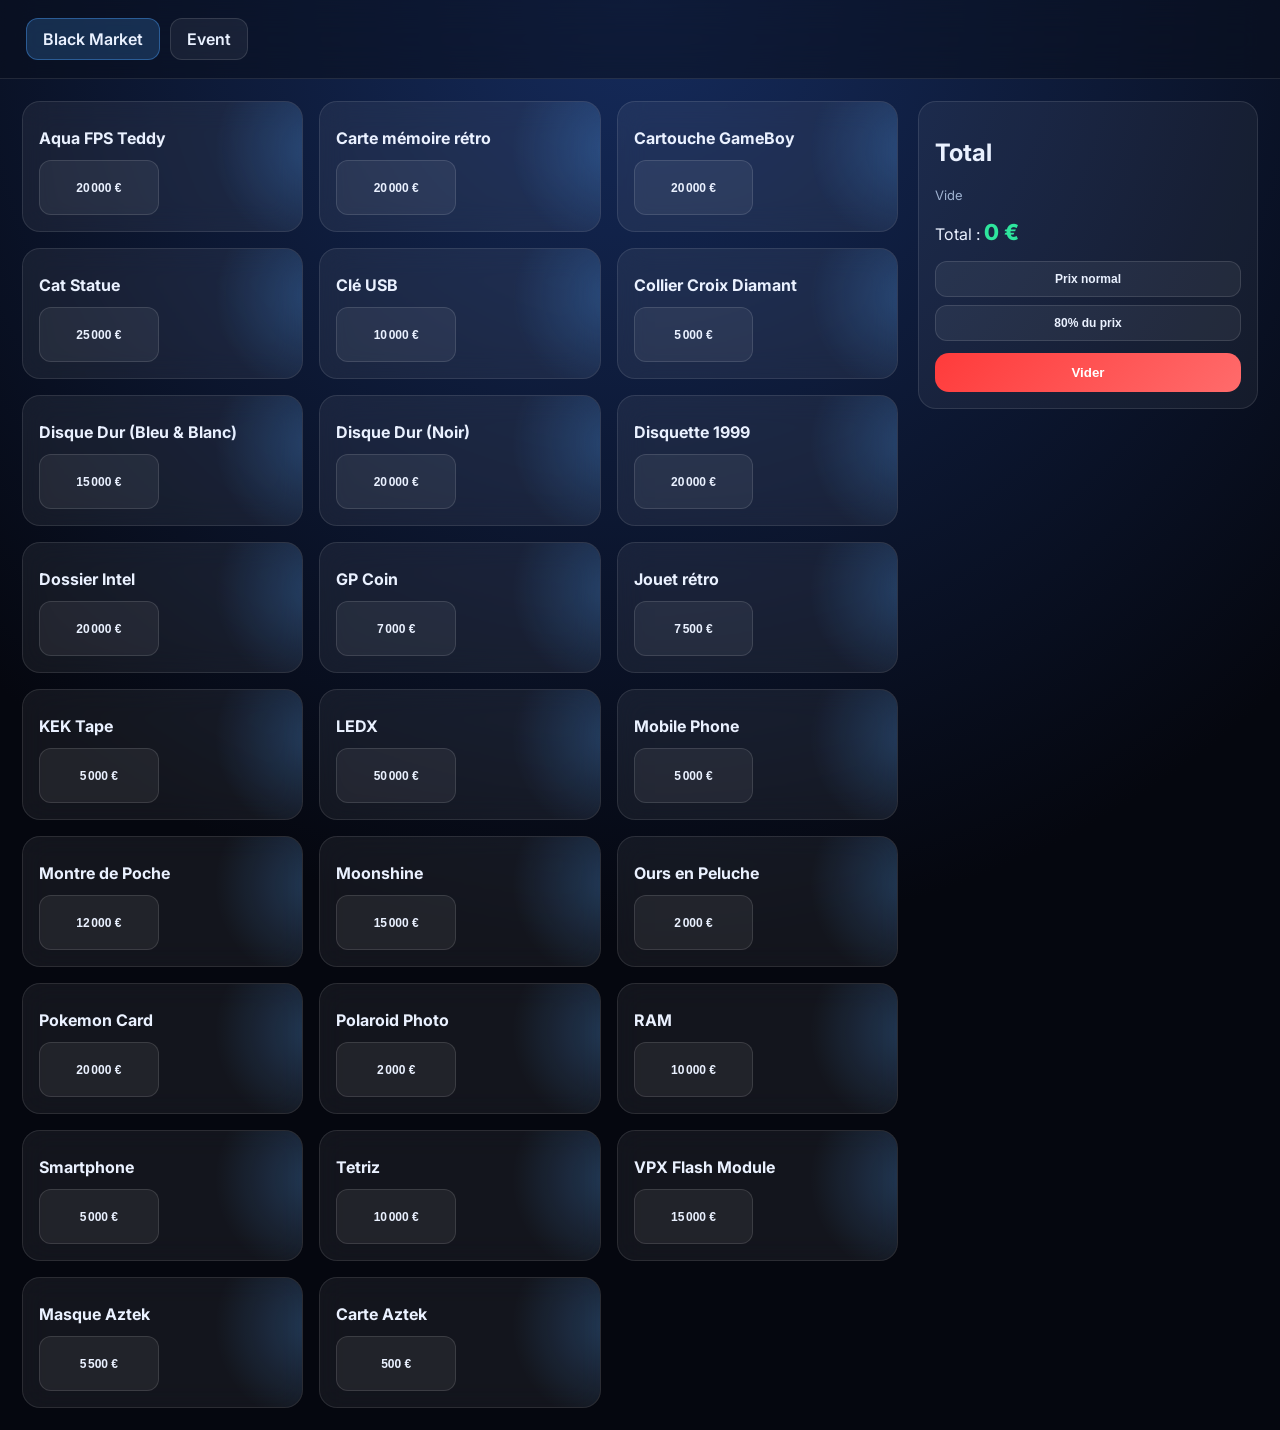
==== event.html @ 5f09e614 "maj event" ====
<!DOCTYPE html>
<html lang="fr">
<head>
<meta charset="UTF-8">
<meta name="viewport" content="width=device-width, initial-scale=1.0">
<title>Armes Black Market</title>

<style>
@import url('https://fonts.googleapis.com/css2?family=Inter:wght@400;600;700&display=swap');

:root{
  --bg1:#05070f;
  --bg2:#0b1430;
  --card:rgba(255,255,255,0.06);
  --stroke:rgba(255,255,255,0.10);
  --text:#eaf1ff;
  --muted:rgb(159, 178, 208);
  --accent:#4da3ff;
  --good:#2ee59d;
  --danger:#ff4d4d;
}

*{box-sizing:border-box}

body{
  margin:0;
  font-family:Inter, sans-serif;
  color:var(--text);
  background: radial-gradient(circle at top, #152b5c, #05070f 60%);
  min-height:100vh;
}

header{
  position:sticky;
  top:0;
  z-index:10;
  padding:18px 26px;
  backdrop-filter: blur(18px);
  background: rgba(10,15,30,0.55);
  border-bottom:1px solid var(--stroke);
  display:flex;
  justify-content:space-between;
  align-items:center;
}

header h1{font-size:20px;margin:0;letter-spacing:1px}

.wrap{
  display:grid;
  grid-template-columns:1fr 340px;
  gap:20px;
  padding:22px;
}

.toolbar{
  display:flex;
  gap:12px;
  margin-bottom:18px;
}

.nav{
  display:flex;
  gap:10px;
}

.nav-btn{
  text-decoration:none;
  padding:10px 16px;
  border-radius:12px;
  border:1px solid rgba(255,255,255,0.12);
  background:rgba(255,255,255,0.06);
  color:var(--text);
  font-weight:600;
  transition:0.2s;
}

.nav-btn:hover{
  background:rgba(255,255,255,0.12);
}

.nav-btn.active{
  background:rgba(77,163,255,0.20);
  border-color:rgba(77,163,255,0.4);
}

input,select{
  width:100%;
  padding:12px 14px;
  border-radius:14px;
  border:1px solid var(--stroke);
  background:rgba(255,255,255,0.05);
  color:var(--text);
  outline:none;
}

.grid{
  display:grid;
  grid-template-columns:repeat(auto-fill,minmax(260px,1fr));
  gap:16px;
}

.card{
  position:relative;
  padding:16px;
  border-radius:18px;
  background:var(--card);
  border:1px solid var(--stroke);
  backdrop-filter: blur(14px);
  transition:0.25s;
  overflow:hidden;
}

.card::before{
  content:"";
  position:absolute;
  top:-40%;
  right:-40%;
  width:200px;
  height:200px;
  background: radial-gradient(circle, rgba(77,163,255,0.25), transparent 70%);
  transform:rotate(25deg);
}

.card:hover{
  transform:translateY(-6px);
  border-color:rgba(77,163,255,0.4);
}

.card h3{margin:10px 0 6px;font-size:16px}

.tag{
  font-size:11px;
  padding:4px 10px;
  border-radius:999px;
  background:rgba(77,163,255,0.15);
  color:var(--accent);
  border:1px solid rgba(77,163,255,0.3);
}

.prices{
  display:grid;
  grid-template-columns:1fr 1fr;
  gap:8px;
  margin-top:12px;
}

.price-btn{
  display:flex;
  align-items:center;
  justify-content:center;
  text-align:center;
  font-size:15px;
  font-weight:700;
  min-height:55px;
}

.btn{
  padding:10px;
  border-radius:12px;
  border:1px solid rgba(255,255,255,0.12);
  background:rgba(255,255,255,0.06);
  color:var(--text);
  font-weight:600;
  font-size:12px;
  cursor:pointer;
}

aside{
  position:sticky;
  top:90px;
  padding:16px;
  border-radius:18px;
  background:rgba(255,255,255,0.05);
  border:1px solid var(--stroke);
  height:fit-content;
}

.row{
  display:flex;
  justify-content:space-between;
  padding:10px 0;
  border-bottom:1px solid rgba(255,255,255,0.08);
}

.small{color:var(--muted);font-size:13px}

.total{
  font-size:22px;
  font-weight:800;
  color:var(--good);
}

.danger{
  width:100%;
  margin-top:12px;
  padding:12px;
  border-radius:14px;
  border:none;
  background:linear-gradient(135deg,#ff3b3b,#ff6b6b);
  color:#fff;
  font-weight:700;
  cursor:pointer;
}

@media(max-width:900px){
  .wrap{grid-template-columns:1fr}
}
</style>
</head>

<body>

<header>

  <nav class="nav">
    <a href="index.html" class="nav-btn active">Black Market</a>
    <a href="event.html" class="nav-btn">Event</a>
  </nav>
</header>

<div class="wrap">

<main>

  <div id="list" class="grid"></div>
</main>

<aside>
  <h2>Total</h2>

  <div id="cart"></div>

  <p>Total : <span id="total" class="total">0 €</span></p>


  <div style="display:grid;gap:8px;margin-top:10px;">
    <button class="btn" onclick="setDiscount(1)">Prix normal</button>
    <button class="btn" onclick="setDiscount(0.80)">80% du prix</button>
  </div>

  <button class="danger" onclick="resetCart()">Vider</button>
</aside>

</div>

<script>

let data = [
  {cat:'Fusils',name:'Aqua FPS Teddy',prices:{Intact:20000}},
  {cat:'Snipers',name:'Carte mémoire rétro',prices:{Intact:20000}},
  {cat:'Snipers',name:'Cartouche GameBoy',prices:{Intact:20000}},
  {cat:'Snipers',name:'Cat Statue',prices:{Intact:25000}},
  {cat:'Snipers',name:'Clé USB',prices:{Intact:10000}},
  {cat:'Snipers',name:'Collier Croix Diamant',prices:{Intact:5000}},
  {cat:'Snipers',name:'Disque Dur (Bleu & Blanc)',prices:{Intact:15000}},
  {cat:'Snipers',name:'Disque Dur (Noir)',prices:{Intact:20000}},
  {cat:'Snipers',name:'Disquette 1999',prices:{Intact:20000}},
  {cat:'Snipers',name:'Dossier Intel',prices:{Intact:20000}},
  {cat:'Snipers',name:'GP Coin',prices:{Intact:7000}},
  {cat:'Snipers',name:'Jouet rétro',prices:{Intact:7500}},
  {cat:'Snipers',name:'KEK Tape',prices:{Intact:5000}},
  {cat:'Snipers',name:'LEDX',prices:{Intact:50000}},
  {cat:'Snipers',name:'Mobile Phone',prices:{Intact:5000}},
  {cat:'Snipers',name:'Montre de Poche',prices:{Intact:12000}},
  {cat:'Snipers',name:'Moonshine',prices:{Intact:15000}},
  {cat:'Snipers',name:'Ours en Peluche',prices:{Intact:2000}},
  {cat:'Snipers',name:'Pokemon Card',prices:{Intact:20000}},
  {cat:'Snipers',name:'Polaroid Photo ',prices:{Intact:2000}},
  {cat:'Snipers',name:'RAM',prices:{Intact:10000}},
  {cat:'Snipers',name:'Smartphone',prices:{Intact:5000}},
  {cat:'Snipers',name:'Tetriz',prices:{Intact:10000}},
  {cat:'Snipers',name:'VPX Flash Module',prices:{Intact:15000}},
  {cat:'Snipers',name:'Masque Aztek',prices:{Intact:5500}},
  {cat:'Snipers',name:'Carte Aztek',prices:{Intact:500}},

];





let cart=[];
let discount=1;

const list=document.getElementById("list");
const cartDiv=document.getElementById("cart");
const total=document.getElementById("total");


function money(n){
  return n.toLocaleString('fr-FR')+' €';
}

function render(){

  list.innerHTML = data
  .map(i => `
    <div class='card'>
      <h3>${i.name}</h3>

      <div class='prices'>
        ${Object.entries(i.prices).map(([k,v]) => `
          <button class="btn price-btn" onclick="addItem('${i.name}','${k}',${v})">
            ${money(v)}
          </button>
        `).join('')}
      </div>

    </div>
  `).join('');
}

function addItem(name,state,price){
  cart.push({name,state,price});
  drawCart();
}

function setDiscount(v){
  discount=v;
  drawCart();
}

function drawCart(){
  const base=cart.reduce((a,b)=>a+b.price,0);
  const final=Math.round(base*discount);

  cartDiv.innerHTML=cart.map((x,i)=>`
    <div class="row">
      <div>
        <b>${x.name}</b>
        <div class="small">${x.state}</div>
      </div>
      <div>${money(x.price)} <button onclick="del(${i})">❌</button></div>
    </div>
  `).join('')||'<p class="small">Vide</p>';

  total.textContent=money(final);
}

function del(i){
  cart.splice(i,1);
  drawCart();
}

function resetCart(){
  cart=[];
  drawCart();
}


render();
drawCart();

</script>

</body>
</html>
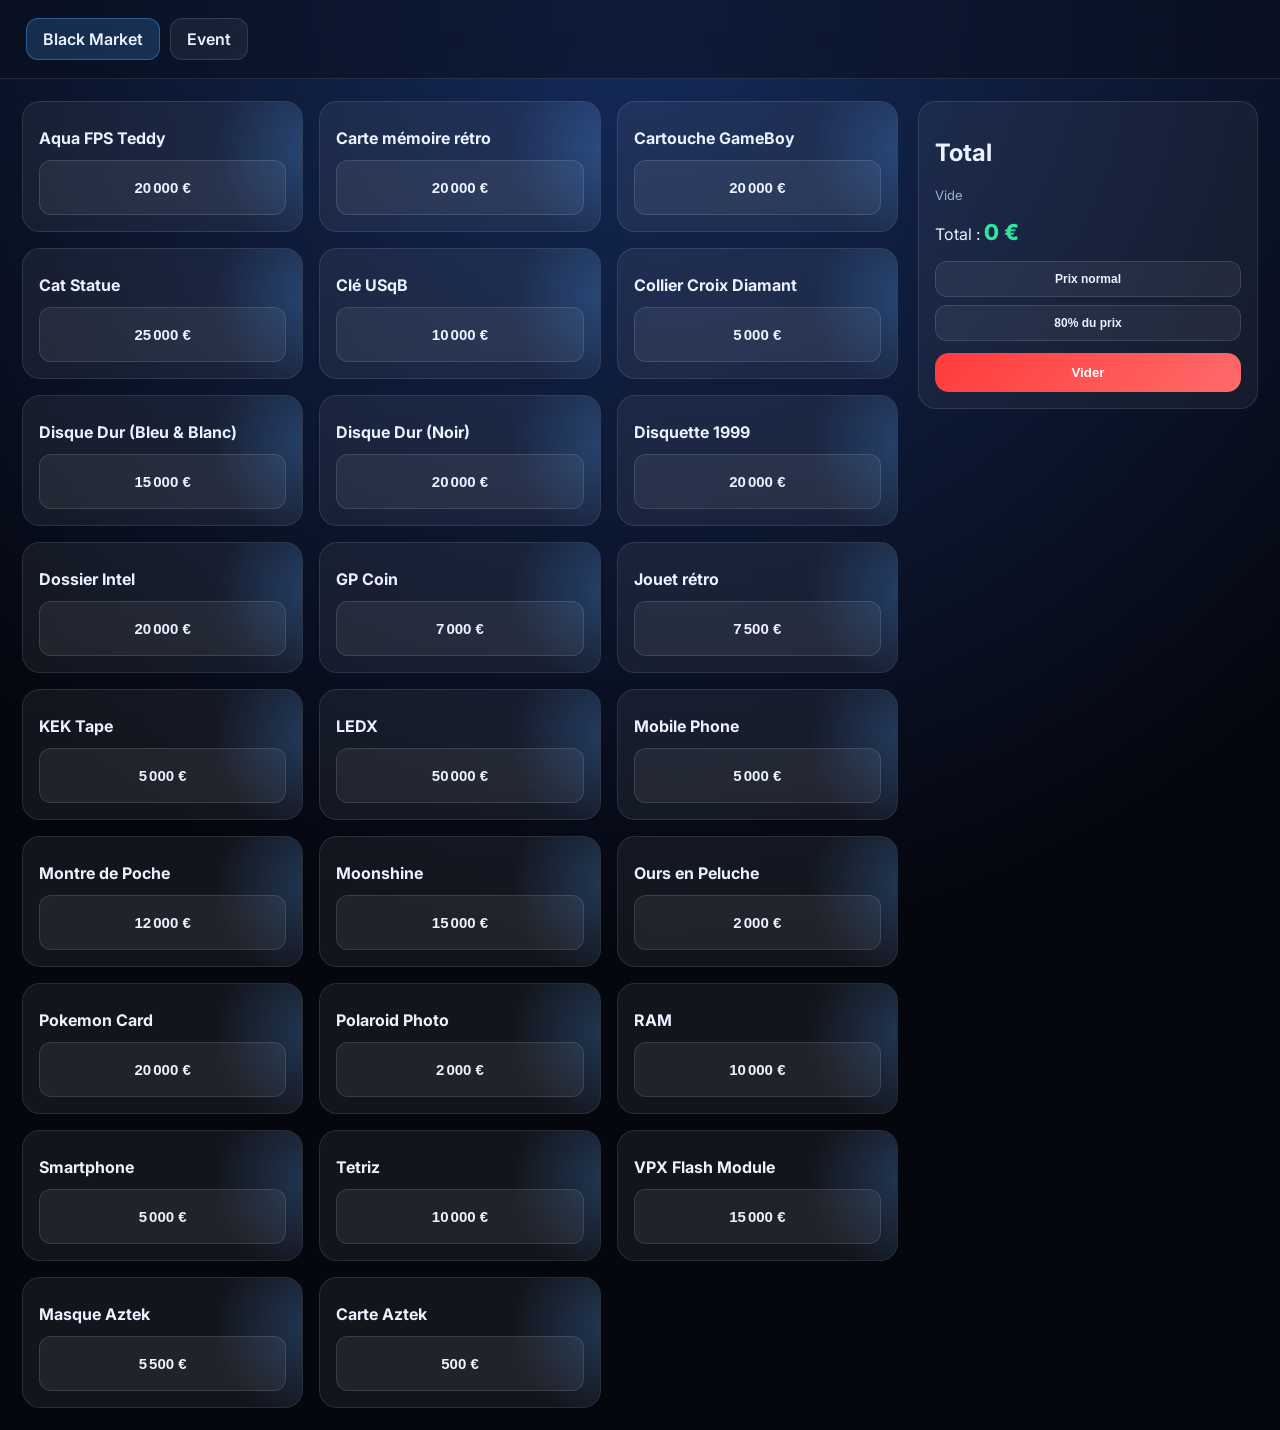
==== commit 48c93d0a: "update" ====
--- a/event.html
+++ b/event.html
@@ -3,7 +3,7 @@
 <head>
 <meta charset="UTF-8">
 <meta name="viewport" content="width=device-width, initial-scale=1.0">
-<title>Armes Black Market</title>
+<title>Black Market</title>
 
 <style>
 @import url('https://fonts.googleapis.com/css2?family=Inter:wght@400;600;700&display=swap');
@@ -20,13 +20,15 @@
   --danger:#ff4d4d;
 }
 
-*{box-sizing:border-box}
+*{
+  box-sizing:border-box;
+}
 
 body{
   margin:0;
-  font-family:Inter, sans-serif;
+  font-family:Inter,sans-serif;
   color:var(--text);
-  background: radial-gradient(circle at top, #152b5c, #05070f 60%);
+  background:radial-gradient(circle at top,#152b5c,#05070f 60%);
   min-height:100vh;
 }
 
@@ -35,27 +37,12 @@
   top:0;
   z-index:10;
   padding:18px 26px;
-  backdrop-filter: blur(18px);
-  background: rgba(10,15,30,0.55);
+  backdrop-filter:blur(18px);
+  background:rgba(10,15,30,0.55);
   border-bottom:1px solid var(--stroke);
   display:flex;
   justify-content:space-between;
   align-items:center;
-}
-
-header h1{font-size:20px;margin:0;letter-spacing:1px}
-
-.wrap{
-  display:grid;
-  grid-template-columns:1fr 340px;
-  gap:20px;
-  padding:22px;
-}
-
-.toolbar{
-  display:flex;
-  gap:12px;
-  margin-bottom:18px;
 }
 
 .nav{
@@ -83,14 +70,11 @@
   border-color:rgba(77,163,255,0.4);
 }
 
-input,select{
-  width:100%;
-  padding:12px 14px;
-  border-radius:14px;
-  border:1px solid var(--stroke);
-  background:rgba(255,255,255,0.05);
-  color:var(--text);
-  outline:none;
+.wrap{
+  display:grid;
+  grid-template-columns:1fr 340px;
+  gap:20px;
+  padding:22px;
 }
 
 .grid{
@@ -105,7 +89,7 @@
   border-radius:18px;
   background:var(--card);
   border:1px solid var(--stroke);
-  backdrop-filter: blur(14px);
+  backdrop-filter:blur(14px);
   transition:0.25s;
   overflow:hidden;
 }
@@ -117,7 +101,7 @@
   right:-40%;
   width:200px;
   height:200px;
-  background: radial-gradient(circle, rgba(77,163,255,0.25), transparent 70%);
+  background:radial-gradient(circle, rgba(77,163,255,0.25), transparent 70%);
   transform:rotate(25deg);
 }
 
@@ -126,32 +110,16 @@
   border-color:rgba(77,163,255,0.4);
 }
 
-.card h3{margin:10px 0 6px;font-size:16px}
-
-.tag{
-  font-size:11px;
-  padding:4px 10px;
-  border-radius:999px;
-  background:rgba(77,163,255,0.15);
-  color:var(--accent);
-  border:1px solid rgba(77,163,255,0.3);
+.card h3{
+  margin:10px 0 6px;
+  font-size:16px;
 }
 
 .prices{
   display:grid;
-  grid-template-columns:1fr 1fr;
+  grid-template-columns:1fr;
   gap:8px;
   margin-top:12px;
-}
-
-.price-btn{
-  display:flex;
-  align-items:center;
-  justify-content:center;
-  text-align:center;
-  font-size:15px;
-  font-weight:700;
-  min-height:55px;
 }
 
 .btn{
@@ -165,6 +133,16 @@
   cursor:pointer;
 }
 
+.price-btn{
+  display:flex;
+  align-items:center;
+  justify-content:center;
+  text-align:center;
+  font-size:15px;
+  font-weight:700;
+  min-height:55px;
+}
+
 aside{
   position:sticky;
   top:90px;
@@ -178,16 +156,39 @@
 .row{
   display:flex;
   justify-content:space-between;
+  gap:10px;
   padding:10px 0;
   border-bottom:1px solid rgba(255,255,255,0.08);
 }
 
-.small{color:var(--muted);font-size:13px}
+.small{
+  color:var(--muted);
+  font-size:13px;
+}
 
 .total{
   font-size:22px;
   font-weight:800;
   color:var(--good);
+}
+
+.qty-input{
+  width:60px;
+  margin-left:6px;
+  padding:4px 6px;
+  border-radius:8px;
+  border:1px solid rgba(255,255,255,0.12);
+  background:rgba(255,255,255,0.06);
+  color:white;
+}
+
+.delete-btn{
+  margin-left:8px;
+  background:none;
+  border:none;
+  color:#ff6b6b;
+  cursor:pointer;
+  font-size:16px;
 }
 
 .danger{
@@ -203,7 +204,9 @@
 }
 
 @media(max-width:900px){
-  .wrap{grid-template-columns:1fr}
+  .wrap{
+    grid-template-columns:1fr;
+  }
 }
 </style>
 </head>
@@ -211,7 +214,6 @@
 <body>
 
 <header>
-
   <nav class="nav">
     <a href="index.html" class="nav-btn active">Black Market</a>
     <a href="event.html" class="nav-btn">Event</a>
@@ -220,133 +222,181 @@
 
 <div class="wrap">
 
-<main>
-
-  <div id="list" class="grid"></div>
-</main>
-
-<aside>
-  <h2>Total</h2>
-
-  <div id="cart"></div>
-
-  <p>Total : <span id="total" class="total">0 €</span></p>
-
-
-  <div style="display:grid;gap:8px;margin-top:10px;">
-    <button class="btn" onclick="setDiscount(1)">Prix normal</button>
-    <button class="btn" onclick="setDiscount(0.80)">80% du prix</button>
-  </div>
-
-  <button class="danger" onclick="resetCart()">Vider</button>
-</aside>
+  <main>
+    <div id="list" class="grid"></div>
+  </main>
+
+  <aside>
+    <h2>Total</h2>
+
+    <div id="cart"></div>
+
+    <p>Total : <span id="total" class="total">0 €</span></p>
+
+    <div style="display:grid;gap:8px;margin-top:10px;">
+      <button class="btn" onclick="setDiscount(1)">Prix normal</button>
+      <button class="btn" onclick="setDiscount(0.80)">80% du prix</button>
+    </div>
+
+    <button class="danger" onclick="resetCart()">Vider</button>
+  </aside>
 
 </div>
 
 <script>
 
 let data = [
-  {cat:'Fusils',name:'Aqua FPS Teddy',prices:{Intact:20000}},
-  {cat:'Snipers',name:'Carte mémoire rétro',prices:{Intact:20000}},
-  {cat:'Snipers',name:'Cartouche GameBoy',prices:{Intact:20000}},
-  {cat:'Snipers',name:'Cat Statue',prices:{Intact:25000}},
-  {cat:'Snipers',name:'Clé USB',prices:{Intact:10000}},
-  {cat:'Snipers',name:'Collier Croix Diamant',prices:{Intact:5000}},
-  {cat:'Snipers',name:'Disque Dur (Bleu & Blanc)',prices:{Intact:15000}},
-  {cat:'Snipers',name:'Disque Dur (Noir)',prices:{Intact:20000}},
-  {cat:'Snipers',name:'Disquette 1999',prices:{Intact:20000}},
-  {cat:'Snipers',name:'Dossier Intel',prices:{Intact:20000}},
-  {cat:'Snipers',name:'GP Coin',prices:{Intact:7000}},
-  {cat:'Snipers',name:'Jouet rétro',prices:{Intact:7500}},
-  {cat:'Snipers',name:'KEK Tape',prices:{Intact:5000}},
-  {cat:'Snipers',name:'LEDX',prices:{Intact:50000}},
-  {cat:'Snipers',name:'Mobile Phone',prices:{Intact:5000}},
-  {cat:'Snipers',name:'Montre de Poche',prices:{Intact:12000}},
-  {cat:'Snipers',name:'Moonshine',prices:{Intact:15000}},
-  {cat:'Snipers',name:'Ours en Peluche',prices:{Intact:2000}},
-  {cat:'Snipers',name:'Pokemon Card',prices:{Intact:20000}},
-  {cat:'Snipers',name:'Polaroid Photo ',prices:{Intact:2000}},
-  {cat:'Snipers',name:'RAM',prices:{Intact:10000}},
-  {cat:'Snipers',name:'Smartphone',prices:{Intact:5000}},
-  {cat:'Snipers',name:'Tetriz',prices:{Intact:10000}},
-  {cat:'Snipers',name:'VPX Flash Module',prices:{Intact:15000}},
-  {cat:'Snipers',name:'Masque Aztek',prices:{Intact:5500}},
-  {cat:'Snipers',name:'Carte Aztek',prices:{Intact:500}},
-
+  {name:'Aqua FPS Teddy',price:20000},
+  {name:'Carte mémoire rétro',price:20000},
+  {name:'Cartouche GameBoy',price:20000},
+  {name:'Cat Statue',price:25000},
+  {name:'Clé USqB',price:10000},
+  {name:'Collier Croix Diamant',price:5000},
+  {name:'Disque Dur (Bleu & Blanc)',price:15000},
+  {name:'Disque Dur (Noir)',price:20000},
+  {name:'Disquette 1999',price:20000},
+  {name:'Dossier Intel',price:20000},
+  {name:'GP Coin',price:7000},
+  {name:'Jouet rétro',price:7500},
+  {name:'KEK Tape',price:5000},
+  {name:'LEDX',price:50000},
+  {name:'Mobile Phone',price:5000},
+  {name:'Montre de Poche',price:12000},
+  {name:'Moonshine',price:15000},
+  {name:'Ours en Peluche',price:2000},
+  {name:'Pokemon Card',price:20000},
+  {name:'Polaroid Photo',price:2000},
+  {name:'RAM',price:10000},
+  {name:'Smartphone',price:5000},
+  {name:'Tetriz',price:10000},
+  {name:'VPX Flash Module',price:15000},
+  {name:'Masque Aztek',price:5500},
+  {name:'Carte Aztek',price:500}
 ];
 
-
-
-
-
-let cart=[];
-let discount=1;
-
-const list=document.getElementById("list");
-const cartDiv=document.getElementById("cart");
-const total=document.getElementById("total");
-
+let cart = [];
+let discount = 1;
+
+const list = document.getElementById("list");
+const cartDiv = document.getElementById("cart");
+const total = document.getElementById("total");
 
 function money(n){
-  return n.toLocaleString('fr-FR')+' €';
+  return n.toLocaleString('fr-FR') + ' €';
 }
 
 function render(){
 
-  list.innerHTML = data
-  .map(i => `
-    <div class='card'>
-      <h3>${i.name}</h3>
-
-      <div class='prices'>
-        ${Object.entries(i.prices).map(([k,v]) => `
-          <button class="btn price-btn" onclick="addItem('${i.name}','${k}',${v})">
-            ${money(v)}
-          </button>
-        `).join('')}
+  list.innerHTML = data.map(item => `
+    <div class="card">
+
+      <h3>${item.name}</h3>
+
+      <div class="prices">
+        <button 
+          class="btn price-btn"
+          onclick="addItem('${item.name}', ${item.price})"
+        >
+          ${money(item.price)}
+        </button>
       </div>
 
     </div>
   `).join('');
 }
 
-function addItem(name,state,price){
-  cart.push({name,state,price});
+function addItem(name, price){
+
+  const found = cart.find(item => item.name === name);
+
+  if(found){
+    found.qty += 1;
+  }else{
+    cart.push({
+      name,
+      price,
+      qty:1
+    });
+  }
+
   drawCart();
 }
 
-function setDiscount(v){
-  discount=v;
+function changeQty(index, value){
+
+  const qty = Number(value);
+
+  cart[index].qty = (!qty || qty < 1)
+    ? 1
+    : qty;
+
   drawCart();
 }
 
+function setDiscount(value){
+  discount = value;
+  drawCart();
+}
+
+function del(index){
+  cart.splice(index,1);
+  drawCart();
+}
+
+function resetCart(){
+  cart = [];
+  drawCart();
+}
+
 function drawCart(){
-  const base=cart.reduce((a,b)=>a+b.price,0);
-  const final=Math.round(base*discount);
-
-  cartDiv.innerHTML=cart.map((x,i)=>`
+
+  const base = cart.reduce((total,item)=>{
+    return total + (item.price * item.qty);
+  },0);
+
+  const final = Math.round(base * discount);
+
+  cartDiv.innerHTML = cart.map((item,index)=>`
+
     <div class="row">
+
       <div>
-        <b>${x.name}</b>
-        <div class="small">${x.state}</div>
+        <b>${item.name}</b>
+
+        <div class="small">
+          ${money(item.price)} ×
+
+          <input
+            class="qty-input"
+            type="number"
+            min="1"
+            value="${item.qty}"
+            onchange="changeQty(${index}, this.value)"
+          >
+        </div>
       </div>
-      <div>${money(x.price)} <button onclick="del(${i})">❌</button></div>
+
+      <div>
+        ${money(item.price * item.qty)}
+
+        <button
+          class="delete-btn"
+          onclick="del(${index})"
+        >
+          ❌
+        </button>
+      </div>
+
     </div>
-  `).join('')||'<p class="small">Vide</p>';
-
-  total.textContent=money(final);
-}
-
-function del(i){
-  cart.splice(i,1);
-  drawCart();
-}
-
-function resetCart(){
-  cart=[];
-  drawCart();
-}
-
+
+  `).join('');
+
+  if(cart.length === 0){
+    cartDiv.innerHTML = '<p class="small">Vide</p>';
+  }
+
+  total.textContent = money(final);
+}
 
 render();
 drawCart();
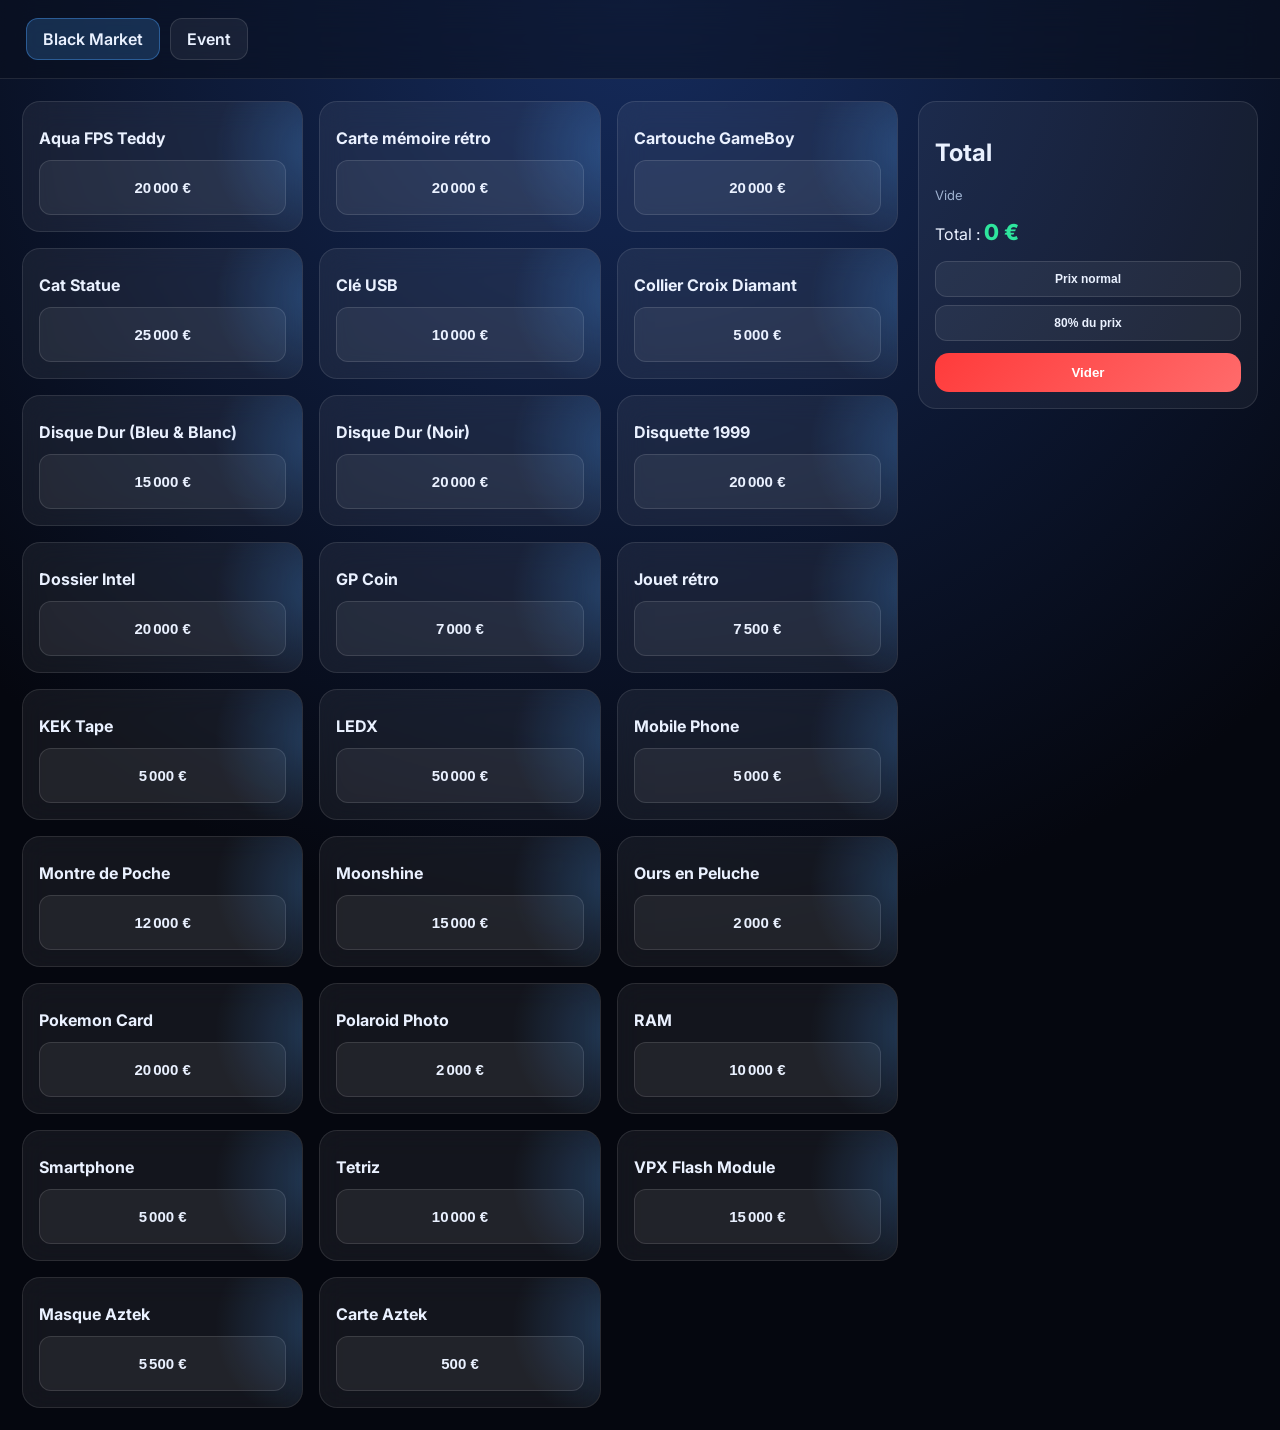
==== commit 37811a92: "updateg" ====
--- a/event.html
+++ b/event.html
@@ -250,7 +250,7 @@
   {name:'Carte mémoire rétro',price:20000},
   {name:'Cartouche GameBoy',price:20000},
   {name:'Cat Statue',price:25000},
-  {name:'Clé USqB',price:10000},
+  {name:'Clé USB',price:10000},
   {name:'Collier Croix Diamant',price:5000},
   {name:'Disque Dur (Bleu & Blanc)',price:15000},
   {name:'Disque Dur (Noir)',price:20000},
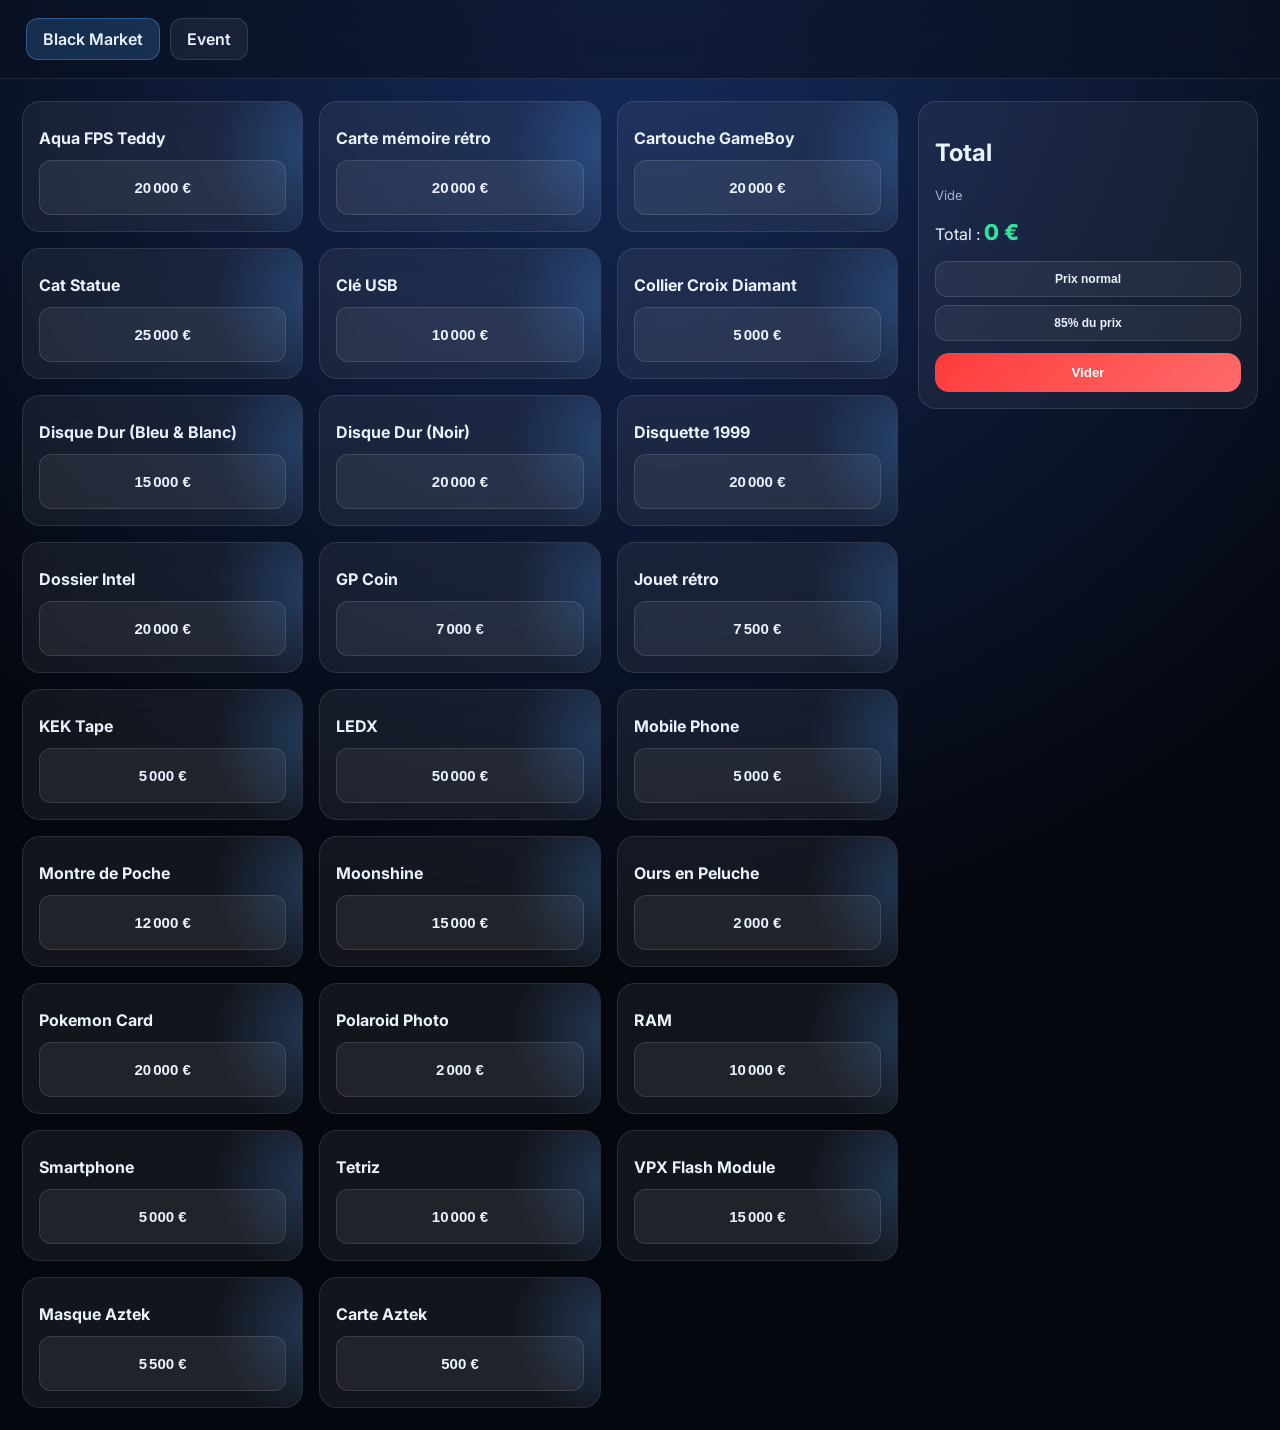
==== commit a8fd3dce: "update" ====
--- a/event.html
+++ b/event.html
@@ -235,7 +235,7 @@
 
     <div style="display:grid;gap:8px;margin-top:10px;">
       <button class="btn" onclick="setDiscount(1)">Prix normal</button>
-      <button class="btn" onclick="setDiscount(0.80)">80% du prix</button>
+      <button class="btn" onclick="setDiscount(0.85)">85% du prix</button>
     </div>
 
     <button class="danger" onclick="resetCart()">Vider</button>
